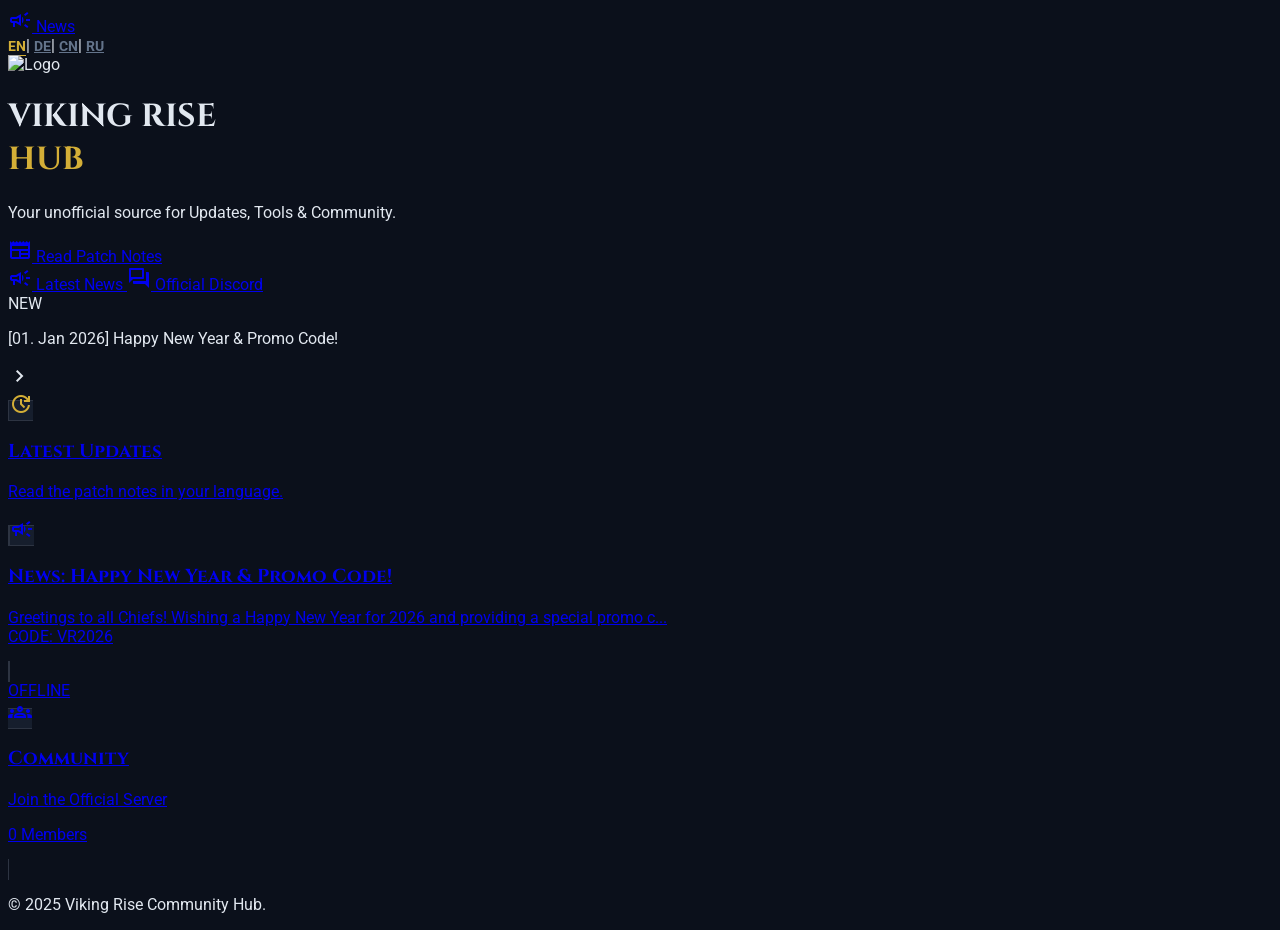
==== index.html @ 9987cbdb "Update index.html" ====
<!DOCTYPE html>
<html lang="en">
<head>
    <meta charset="UTF-8">
    <meta name="viewport" content="width=device-width, initial-scale=1.0">
    <meta name="google" content="notranslate">
    <title>Viking Rise Community Hub</title>
    <meta name="theme-color" content="#d4af37">
    <meta property="og:title" content="Viking Rise Community Hub">
    <meta property="og:description" content="Unofficial News, Patch Notes & Tools for Viking Rise.">
    <meta property="og:image" content="https://vikingrise1337.github.io/favicon.png">
    
    <script src="https://cdn.tailwindcss.com"></script>
    <link rel="icon" type="image/png" href="favicon.png">
    <link rel="stylesheet" href="https://fonts.googleapis.com/css2?family=Material+Symbols+Outlined:opsz,wght,FILL,GRAD@24,400,0,0" />

    <style>
        @import url('https://fonts.googleapis.com/css2?family=Cinzel:wght@500;700;900&family=Roboto:wght@300;400;500&display=swap');
        @font-face { font-family: 'CinzelRus'; src: url('CinzelRus.ttf') format('truetype'); }
        
        body { font-family: 'Roboto', sans-serif; background-color: #0b101b; color: #e2e8f0; }
        .viking-font { font-family: 'Cinzel', serif; }
        :lang(ru) .viking-font { font-family: 'CinzelRus', serif; }
        .gold-text { color: #d4af37; }
        
        /* Glass Panel Effekt */
        .glass-panel { 
            background: rgba(30, 41, 59, 0.6); 
            backdrop-filter: blur(10px); 
            border: 1px solid rgba(255, 255, 255, 0.1); 
            transition: all 0.3s ease; 
        }
        .glass-panel:hover { 
            border-color: #d4af37; 
            transform: translateY(-5px); 
            box-shadow: 0 10px 20px rgba(0,0,0,0.5); 
        }
        
        .hero-bg { background-image: url('header-bg.jpg'); background-size: cover; background-position: center; }
        
        .lang-btn { cursor: pointer; font-size: 0.85rem; font-weight: bold; transition: color 0.3s; }
        .lang-active { color: #d4af37; text-decoration: underline; text-underline-offset: 4px; }
        .lang-inactive { color: #64748b; } 
        .lang-inactive:hover { color: white; }
        
        /* Ticker Animation */
        .fade-text { transition: opacity 0.5s ease-in-out; }
    </style>
</head>
<body class="flex flex-col min-h-screen bg-[#0b101b]">

    <nav class="absolute top-0 w-full z-50 py-4 md:py-6">
        <div class="container mx-auto px-4 flex justify-between items-center">
            <a id="link-news-nav" href="news.html" class="flex items-center gap-2 text-gray-400 hover:text-white transition bg-black/40 backdrop-blur-md px-3 py-2 md:px-4 md:py-2 rounded-full border border-white/10 hover:border-[#d4af37]">
                <span class="material-symbols-outlined text-[#d4af37] notranslate text-lg md:text-2xl">campaign</span>
                <span class="font-bold text-xs md:text-sm uppercase tracking-widest">News</span>
            </a>
            
            <div class="flex items-center bg-black/40 backdrop-blur-md px-3 py-2 md:px-4 md:py-2 rounded-full border border-white/10">
                <div class="flex items-center gap-2 md:gap-3 text-xs md:text-sm font-bold">
                    <a href="?lang=en" class="lang-btn" id="lang-en">EN</a><span class="text-white/20">|</span>
                    <a href="?lang=de" class="lang-btn" id="lang-de">DE</a><span class="text-white/20">|</span>
                    <a href="?lang=cn" class="lang-btn" id="lang-cn">CN</a><span class="text-white/20">|</span>
                    <a href="?lang=ru" class="lang-btn" id="lang-ru">RU</a>
                </div>
            </div>
        </div>
    </nav>

    <div class="hero-bg relative min-h-[90vh] flex flex-col justify-center items-center text-center px-4 pt-20 pb-10">
        <div class="absolute inset-0 bg-gradient-to-b from-black/70 via-black/40 to-[#0b101b]"></div>
        
        <div class="relative z-10 w-full max-w-4xl animate-fade-in-up flex flex-col items-center">
            <img src="favicon.png" alt="Logo" class="w-20 h-20 md:w-24 md:h-24 mx-auto mb-4 md:mb-6 opacity-90 shadow-2xl rounded-full border-2 border-[#d4af37]">
            
            <h1 class="viking-font text-4xl md:text-7xl font-black text-white mb-2 md:mb-4 drop-shadow-lg leading-tight">
                VIKING RISE <br class="md:hidden"> <span class="gold-text">HUB</span>
            </h1>
            
            <p id="txt-subtitle" class="text-sm md:text-2xl text-gray-300 mb-8 md:mb-10 font-light tracking-wide max-w-xs md:max-w-none mx-auto">
                Your unofficial source for Updates, Tools & Community.
            </p>
            
            <div class="flex flex-col sm:flex-row gap-3 md:gap-4 justify-center w-full max-w-md sm:max-w-none mb-8 md:mb-10">
                <a id="link-updates" href="updates.html" class="group relative w-full sm:w-auto px-6 py-3 md:px-8 md:py-4 bg-[#d4af37] text-black font-bold text-base md:text-lg rounded shadow-[0_0_15px_rgba(212,175,55,0.3)] hover:shadow-[0_0_30px_rgba(212,175,55,0.6)] transition-all overflow-hidden flex justify-center items-center">
                    <span class="relative z-10 flex items-center gap-2">
                        <span class="material-symbols-outlined notranslate">newspaper</span> <span id="btn-updates">Read Patch Notes</span>
                    </span>
                    <div class="absolute inset-0 bg-white/20 translate-y-full group-hover:translate-y-0 transition-transform duration-300"></div>
                </a>
                
                <a id="link-news-hero" href="news.html" class="w-full sm:w-auto px-6 py-3 md:px-8 md:py-4 bg-white/10 backdrop-blur text-white font-bold text-base md:text-lg rounded border border-white/20 hover:bg-white/20 transition-all flex items-center justify-center gap-2">
                    <span class="material-symbols-outlined notranslate">campaign</span> <span id="btn-news">Latest News</span>
                </a>
                
                <a href="https://discord.gg/vikingrise" target="_blank" class="w-full sm:w-auto px-6 py-3 md:px-8 md:py-4 bg-white/10 backdrop-blur text-white font-bold text-base md:text-lg rounded border border-white/20 hover:bg-white/20 transition-all flex items-center justify-center gap-2">
                    <span class="material-symbols-outlined notranslate">forum</span> <span id="btn-discord">Official Discord</span>
                </a>
            </div>

            <div id="news-ticker" class="hidden w-[95%] md:w-full max-w-2xl bg-black/60 backdrop-blur-md border border-white/10 rounded-full pl-3 pr-4 py-2 md:px-6 md:py-3 flex items-center gap-3 transition-all hover:border-[#d4af37]/50 cursor-pointer shadow-lg" onclick="window.location.href='news.html'">
                <div class="bg-[#d4af37] text-black text-[10px] md:text-xs font-bold px-2 py-1 rounded uppercase tracking-wider shrink-0" id="ticker-badge">LATEST</div>
                <div class="flex-1 text-left overflow-hidden relative h-5 md:h-6">
                    <p id="ticker-text" class="text-xs md:text-sm text-white truncate fade-text absolute w-full top-0.5">Loading...</p>
                </div>
                <span class="material-symbols-outlined text-gray-400 text-xs md:text-sm notranslate">chevron_right</span>
            </div>

        </div>
    </div>

    <div class="bg-[#0b101b] py-12 md:py-20 px-4 -mt-10 md:-mt-20 relative z-20">
        <div class="container mx-auto grid grid-cols-1 md:grid-cols-3 gap-6 md:gap-8">
            
            <a id="card-link-updates" href="updates.html" class="glass-panel p-6 md:p-8 rounded-2xl flex flex-col items-center text-center group cursor-pointer">
                <span class="material-symbols-outlined text-4xl md:text-5xl gold-text mb-3 md:mb-4 notranslate group-hover:scale-110 transition-transform">update</span>
                <h3 id="card1-title" class="text-xl md:text-2xl font-bold text-white mb-2 md:mb-3 viking-font">Latest Updates</h3>
                <p id="card1-desc" class="text-sm md:text-base text-gray-400">Always up to date.</p>
            </a>
            
            <a id="card-link-news" href="news.html" class="glass-panel p-6 md:p-8 rounded-2xl flex flex-col items-center text-center group cursor-pointer border-[#d4af37]/30">
                <span class="material-symbols-outlined text-4xl md:text-5xl text-blue-400 mb-3 md:mb-4 notranslate group-hover:scale-110 transition-transform">campaign</span>
                <h3 id="card2-title" class="text-xl md:text-2xl font-bold text-white mb-2 md:mb-3 viking-font">News & Events</h3>
                <p id="card2-desc" class="text-sm md:text-base text-gray-300 italic">Loading latest news...</p>
            </a>
            
            <a href="https://discord.gg/vikingrise" target="_blank" class="glass-panel p-6 md:p-8 rounded-2xl flex flex-col items-center text-center group cursor-pointer relative overflow-hidden">
                <div class="absolute top-4 right-4 flex items-center gap-2 bg-black/50 px-2 py-1 rounded-full border border-green-500/30">
                    <span class="relative flex h-2 w-2">
                      <span class="animate-ping absolute inline-flex h-full w-full rounded-full bg-green-400 opacity-75"></span>
                      <span class="relative inline-flex rounded-full h-2 w-2 bg-green-500"></span>
                    </span>
                    <span id="discord-online-badge" class="text-[10px] font-mono text-green-400">OFFLINE</span>
                </div>

                <span class="material-symbols-outlined text-4xl md:text-5xl text-[#5865F2] mb-3 md:mb-4 notranslate group-hover:scale-110 transition-transform">groups</span>
                <h3 id="card3-title" class="text-xl md:text-2xl font-bold text-white mb-2 md:mb-3 viking-font">Community</h3>
                
                <div class="text-sm md:text-base text-gray-400 space-y-1">
                    <p id="discord-status-text">Fetching data...</p>
                    <p id="discord-total-text" class="text-xs text-gray-500 hidden">0 Members</p>
                </div>
            </a>

        </div>
    </div>

    <footer class="bg-black/50 border-t border-white/5 py-6 md:py-8 text-center">
        <p class="text-gray-600 text-xs md:text-sm">&copy; 2025 Viking Rise Community Hub.</p>
    </footer>

    <script>
        const translations = {
            en: { subtitle: "Your unofficial source for Updates, Tools & Community.", btn_updates: "Read Patch Notes", btn_news: "Latest News", btn_discord: "Official Discord", c1_title: "Latest Updates", c1_desc: "Read the patch notes in your language.", c2_title: "News & Events", c2_desc: "Check out the latest promo codes.", c3_title: "Community", c3_desc: "Join the official Discord.", news_prefix: "News", ticker_badge: "NEW" },
            de: { subtitle: "Deine inoffizielle Quelle für Updates, Tools & Community.", btn_updates: "Patch Notes lesen", btn_news: "Aktuelle News", btn_discord: "Offizieller Discord", c1_title: "Aktuelle Updates", c1_desc: "Lies die Patch Notes auf Deutsch.", c2_title: "News & Events", c2_desc: "Die neuesten Promo-Codes & Events.", c3_title: "Community", c3_desc: "Tritt dem offiziellen Discord bei.", news_prefix: "News", ticker_badge: "NEU" },
            cn: { subtitle: "您的维京崛起非官方更新、工具和社区来源。", btn_updates: "阅读更新说明", btn_news: "最新消息", btn_discord: "官方 Discord", c1_title: "最新更新", c1_desc: "阅读中文版的更新说明。", c2_title: "新闻与活动", c2_desc: "查看最新的礼包码。", c3_title: "社区", c3_desc: "加入官方 Discord。", news_prefix: "新闻", ticker_badge: "最新" },
            ru: { subtitle: "Ваш неофициальный источник новостей.", btn_updates: "Читать патчноуты", btn_news: "Новости", btn_discord: "Офиц. Discord", c1_title: "Обновления", c1_desc: "Читайте патчноуты на русском.", c2_title: "Новости и события", c2_desc: "Промокоды и события.", c3_title: "Сообщество", c3_desc: "Присоединяйтесь к Discord.", news_prefix: "Новости", ticker_badge: "НОВОЕ" }
        };
        const urlParams = new URLSearchParams(window.location.search);
        let curLang = urlParams.get('lang') || 'en';
        if(!['en','de','cn','ru'].includes(curLang)) curLang = 'en';

        function updateContent() {
            const t = translations[curLang];
            document.getElementById('txt-subtitle').innerText = t.subtitle;
            document.getElementById('btn-updates').innerText = t.btn_updates;
            document.getElementById('btn-news').innerText = t.btn_news;
            document.getElementById('btn-discord').innerText = t.btn_discord;
            document.getElementById('card1-title').innerText = t.c1_title;
            document.getElementById('card1-desc').innerText = t.c1_desc;
            document.getElementById('card2-title').innerText = t.c2_title;
            document.getElementById('card2-desc').innerText = t.c2_desc;
            document.getElementById('card3-title').innerText = t.c3_title;
            // card3-desc wird dynamisch vom API Script überschrieben
            
            document.getElementById('ticker-badge').innerText = t.ticker_badge;
            
            document.documentElement.lang = curLang;
            const suffix = `?lang=${curLang}`;
            document.getElementById('link-updates').href = "updates.html" + suffix;
            document.getElementById('card-link-updates').href = "updates.html" + suffix;
            document.getElementById('link-news-nav').href = "news.html" + suffix;
            document.getElementById('link-news-hero').href = "news.html" + suffix;
            document.getElementById('card-link-news').href = "news.html" + suffix;
            
            ['en','de','cn','ru'].forEach(l => {
                document.getElementById(`lang-${l}`).className = l === curLang ? "lang-btn lang-active" : "lang-btn lang-inactive";
            });
        }

        // --- TICKER LOGIK ---
        let tickerItems = [];
        let tickerIndex = 0;

        async function initTicker() {
            try {
                const res = await fetch('news.json?v=' + Date.now());
                const news = await res.json();
                tickerItems = news.slice(0, 3);
                
                if (tickerItems.length > 0) {
                    document.getElementById('news-ticker').classList.remove('hidden');
                    const data = tickerItems[0][curLang] || tickerItems[0]['en'];
                    const t = translations[curLang];
                    document.getElementById('card2-title').innerHTML = `<span class="text-blue-400">${t.news_prefix}:</span> ${data.title}`;
                    
                    let summary = data.content.length > 90 ? data.content.substring(0, 90) + "..." : data.content;
                    const codeHTML = tickerItems[0].code ? `<br><span class="inline-block mt-2 text-[#d4af37] border border-[#d4af37] px-2 rounded text-xs">CODE: ${tickerItems[0].code}</span>` : '';
                    document.getElementById('card2-desc').innerHTML = summary + codeHTML;

                    rotateTicker();
                    setInterval(rotateTicker, 4000);
                }
            } catch (e) { console.error("News load error", e); }
        }

        function rotateTicker() {
            if (tickerItems.length === 0) return;
            const item = tickerItems[tickerIndex];
            const data = item[curLang] || item['en'];
            const date = item.date;
            const textEl = document.getElementById('ticker-text');
            textEl.style.opacity = 0;
            setTimeout(() => {
                textEl.innerHTML = `<span class="text-gray-400 mr-2">[${date}]</span> ${data.title}`;
                textEl.style.opacity = 1;
            }, 500);
            tickerIndex = (tickerIndex + 1) % tickerItems.length;
        }

        // --- DISCORD LIVE STATUS (API) ---
        async function fetchDiscordStatus() {
            try {
                const res = await fetch('https://discord.com/api/v9/invites/vikingrise?with_counts=true');
                const data = await res.json();

                if (data && data.approximate_presence_count) {
                    const online = data.approximate_presence_count.toLocaleString();
                    const total = data.approximate_member_count.toLocaleString();
                    
                    const elStatus = document.getElementById('discord-status-text');
                    const elTotal = document.getElementById('discord-total-text');
                    const elBadge = document.getElementById('discord-online-badge');

                    const onlineText = curLang === 'de' ? 'Online' : 'Online';
                    const membersText = curLang === 'de' ? 'Mitglieder' : 'Members';

                    elStatus.innerHTML = `<span class="text-white font-bold text-lg">${online}</span> <span class="text-green-400">${onlineText}</span>`;
                    
                    elTotal.innerText = `${total} ${membersText}`;
                    elTotal.classList.remove('hidden');

                    elBadge.innerText = "LIVE";
                    elBadge.className = "text-[10px] font-mono text-green-400 font-bold";
                }
            } catch (e) {
                console.error("Discord API Error", e);
                document.getElementById('discord-status-text').innerText = "Join the Official Server";
            }
        }

        updateContent();
        initTicker();
        fetchDiscordStatus();
    </script>
</body>
</html>
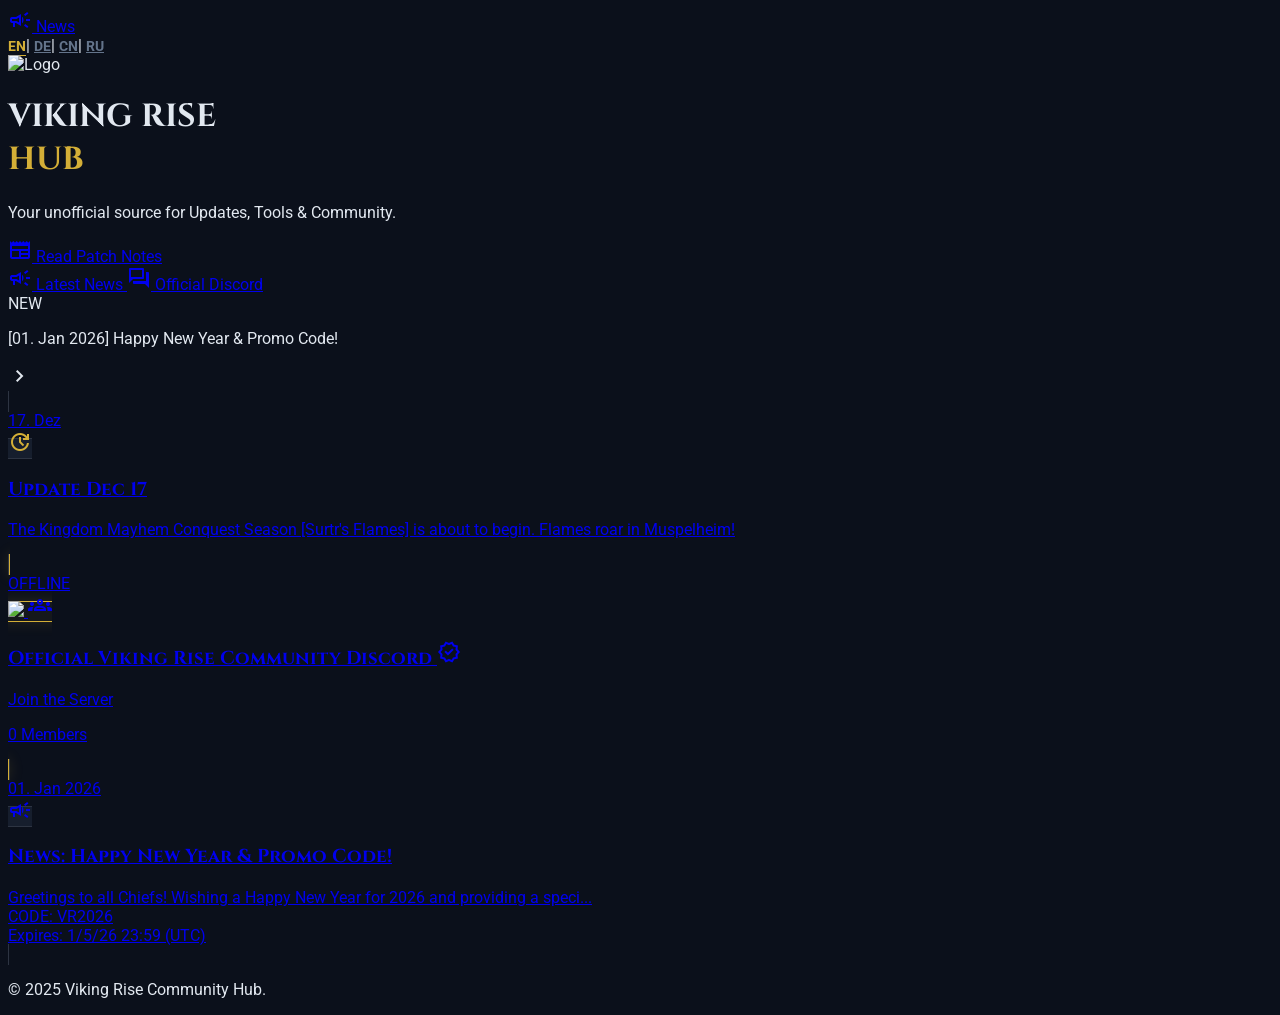
==== commit cd2186fd: "Update index.html" ====
--- a/index.html
+++ b/index.html
@@ -23,7 +23,7 @@
         :lang(ru) .viking-font { font-family: 'CinzelRus', serif; }
         .gold-text { color: #d4af37; }
         
-        /* Glass Panel Effekt */
+        /* Glass Panel Styling */
         .glass-panel { 
             background: rgba(30, 41, 59, 0.6); 
             backdrop-filter: blur(10px); 
@@ -33,7 +33,18 @@
         .glass-panel:hover { 
             border-color: #d4af37; 
             transform: translateY(-5px); 
-            box-shadow: 0 10px 20px rgba(0,0,0,0.5); 
+            box-shadow: 0 10px 30px rgba(0,0,0,0.5); 
+        }
+
+        /* HIGHLIGHT CARD (Mitte: Discord) */
+        .highlight-card {
+            border: 1px solid #d4af37; 
+            box-shadow: 0 0 15px rgba(212, 175, 55, 0.15); 
+            background: rgba(212, 175, 55, 0.05); 
+        }
+        .highlight-card:hover {
+            box-shadow: 0 0 30px rgba(212, 175, 55, 0.3);
+            transform: translateY(-5px) scale(1.02);
         }
         
         .hero-bg { background-image: url('header-bg.jpg'); background-size: cover; background-position: center; }
@@ -43,7 +54,6 @@
         .lang-inactive { color: #64748b; } 
         .lang-inactive:hover { color: white; }
         
-        /* Ticker Animation */
         .fade-text { transition: opacity 0.5s ease-in-out; }
     </style>
 </head>
@@ -72,11 +82,9 @@
         
         <div class="relative z-10 w-full max-w-4xl animate-fade-in-up flex flex-col items-center">
             <img src="favicon.png" alt="Logo" class="w-20 h-20 md:w-24 md:h-24 mx-auto mb-4 md:mb-6 opacity-90 shadow-2xl rounded-full border-2 border-[#d4af37]">
-            
             <h1 class="viking-font text-4xl md:text-7xl font-black text-white mb-2 md:mb-4 drop-shadow-lg leading-tight">
                 VIKING RISE <br class="md:hidden"> <span class="gold-text">HUB</span>
             </h1>
-            
             <p id="txt-subtitle" class="text-sm md:text-2xl text-gray-300 mb-8 md:mb-10 font-light tracking-wide max-w-xs md:max-w-none mx-auto">
                 Your unofficial source for Updates, Tools & Community.
             </p>
@@ -88,11 +96,9 @@
                     </span>
                     <div class="absolute inset-0 bg-white/20 translate-y-full group-hover:translate-y-0 transition-transform duration-300"></div>
                 </a>
-                
                 <a id="link-news-hero" href="news.html" class="w-full sm:w-auto px-6 py-3 md:px-8 md:py-4 bg-white/10 backdrop-blur text-white font-bold text-base md:text-lg rounded border border-white/20 hover:bg-white/20 transition-all flex items-center justify-center gap-2">
                     <span class="material-symbols-outlined notranslate">campaign</span> <span id="btn-news">Latest News</span>
                 </a>
-                
                 <a href="https://discord.gg/vikingrise" target="_blank" class="w-full sm:w-auto px-6 py-3 md:px-8 md:py-4 bg-white/10 backdrop-blur text-white font-bold text-base md:text-lg rounded border border-white/20 hover:bg-white/20 transition-all flex items-center justify-center gap-2">
                     <span class="material-symbols-outlined notranslate">forum</span> <span id="btn-discord">Official Discord</span>
                 </a>
@@ -105,26 +111,20 @@
                 </div>
                 <span class="material-symbols-outlined text-gray-400 text-xs md:text-sm notranslate">chevron_right</span>
             </div>
-
         </div>
     </div>
 
     <div class="bg-[#0b101b] py-12 md:py-20 px-4 -mt-10 md:-mt-20 relative z-20">
         <div class="container mx-auto grid grid-cols-1 md:grid-cols-3 gap-6 md:gap-8">
             
-            <a id="card-link-updates" href="updates.html" class="glass-panel p-6 md:p-8 rounded-2xl flex flex-col items-center text-center group cursor-pointer">
+            <a id="card-link-updates" href="updates.html" class="glass-panel p-6 md:p-8 rounded-2xl flex flex-col items-center text-center group cursor-pointer relative overflow-hidden">
+                <div id="update-date-badge" class="absolute top-4 right-4 text-[10px] font-mono text-gray-500 border border-gray-700 px-2 py-1 rounded opacity-0 transition-opacity duration-500">--</div>
                 <span class="material-symbols-outlined text-4xl md:text-5xl gold-text mb-3 md:mb-4 notranslate group-hover:scale-110 transition-transform">update</span>
                 <h3 id="card1-title" class="text-xl md:text-2xl font-bold text-white mb-2 md:mb-3 viking-font">Latest Updates</h3>
-                <p id="card1-desc" class="text-sm md:text-base text-gray-400">Always up to date.</p>
+                <p id="card1-desc" class="text-sm md:text-base text-gray-400 line-clamp-3">Always up to date.</p>
             </a>
             
-            <a id="card-link-news" href="news.html" class="glass-panel p-6 md:p-8 rounded-2xl flex flex-col items-center text-center group cursor-pointer border-[#d4af37]/30">
-                <span class="material-symbols-outlined text-4xl md:text-5xl text-blue-400 mb-3 md:mb-4 notranslate group-hover:scale-110 transition-transform">campaign</span>
-                <h3 id="card2-title" class="text-xl md:text-2xl font-bold text-white mb-2 md:mb-3 viking-font">News & Events</h3>
-                <p id="card2-desc" class="text-sm md:text-base text-gray-300 italic">Loading latest news...</p>
-            </a>
-            
-            <a href="https://discord.gg/vikingrise" target="_blank" class="glass-panel p-6 md:p-8 rounded-2xl flex flex-col items-center text-center group cursor-pointer relative overflow-hidden">
+            <a href="https://discord.gg/vikingrise" target="_blank" class="glass-panel highlight-card p-6 md:p-8 rounded-2xl flex flex-col items-center text-center group cursor-pointer relative overflow-hidden">
                 <div class="absolute top-4 right-4 flex items-center gap-2 bg-black/50 px-2 py-1 rounded-full border border-green-500/30">
                     <span class="relative flex h-2 w-2">
                       <span class="animate-ping absolute inline-flex h-full w-full rounded-full bg-green-400 opacity-75"></span>
@@ -133,15 +133,28 @@
                     <span id="discord-online-badge" class="text-[10px] font-mono text-green-400">OFFLINE</span>
                 </div>
 
-                <span class="material-symbols-outlined text-4xl md:text-5xl text-[#5865F2] mb-3 md:mb-4 notranslate group-hover:scale-110 transition-transform">groups</span>
-                <h3 id="card3-title" class="text-xl md:text-2xl font-bold text-white mb-2 md:mb-3 viking-font">Community</h3>
+                <img id="discord-icon" src="favicon.png" class="w-16 h-16 rounded-full mb-3 shadow-lg border-2 border-[#5865F2] hidden group-hover:scale-110 transition-transform duration-500">
+                <span id="discord-fallback-icon" class="material-symbols-outlined text-4xl md:text-5xl text-[#5865F2] mb-3 md:mb-4 notranslate group-hover:scale-110 transition-transform">groups</span>
                 
-                <div class="text-sm md:text-base text-gray-400 space-y-1">
-                    <p id="discord-status-text">Fetching data...</p>
+                <h3 class="text-lg md:text-xl font-bold text-white mb-2 viking-font leading-tight px-1 flex items-center justify-center gap-2 flex-wrap">
+                    <span id="discord-official-text">Official Viking Rise Community Discord</span>
+                    <span class="material-symbols-outlined text-blue-400 text-lg notranslate" title="Verified">verified</span>
+                </h3>
+                
+                <div class="text-sm md:text-base text-gray-400 space-y-1 mt-auto">
+                    <p id="discord-status-text">Connecting...</p>
                     <p id="discord-total-text" class="text-xs text-gray-500 hidden">0 Members</p>
                 </div>
             </a>
 
+            <a id="card-link-news" href="news.html" class="glass-panel p-6 md:p-8 rounded-2xl flex flex-col items-center text-center group cursor-pointer relative overflow-hidden">
+                <div id="news-date-badge" class="absolute top-4 right-4 text-[10px] font-mono text-gray-500 border border-gray-700 px-2 py-1 rounded opacity-0 transition-opacity duration-500">--</div>
+                <span class="material-symbols-outlined text-4xl md:text-5xl text-blue-400 mb-3 md:mb-4 notranslate group-hover:scale-110 transition-transform">campaign</span>
+                <h3 id="card2-title" class="text-xl md:text-2xl font-bold text-white mb-2 md:mb-3 viking-font">News & Events</h3>
+                <div id="card2-desc" class="text-sm md:text-base text-gray-300 italic line-clamp-3">Loading latest news...</div>
+                <div id="news-expiry" class="mt-3 text-xs text-red-400 font-bold hidden"></div>
+            </a>
+
         </div>
     </div>
 
@@ -151,10 +164,38 @@
 
     <script>
         const translations = {
-            en: { subtitle: "Your unofficial source for Updates, Tools & Community.", btn_updates: "Read Patch Notes", btn_news: "Latest News", btn_discord: "Official Discord", c1_title: "Latest Updates", c1_desc: "Read the patch notes in your language.", c2_title: "News & Events", c2_desc: "Check out the latest promo codes.", c3_title: "Community", c3_desc: "Join the official Discord.", news_prefix: "News", ticker_badge: "NEW" },
-            de: { subtitle: "Deine inoffizielle Quelle für Updates, Tools & Community.", btn_updates: "Patch Notes lesen", btn_news: "Aktuelle News", btn_discord: "Offizieller Discord", c1_title: "Aktuelle Updates", c1_desc: "Lies die Patch Notes auf Deutsch.", c2_title: "News & Events", c2_desc: "Die neuesten Promo-Codes & Events.", c3_title: "Community", c3_desc: "Tritt dem offiziellen Discord bei.", news_prefix: "News", ticker_badge: "NEU" },
-            cn: { subtitle: "您的维京崛起非官方更新、工具和社区来源。", btn_updates: "阅读更新说明", btn_news: "最新消息", btn_discord: "官方 Discord", c1_title: "最新更新", c1_desc: "阅读中文版的更新说明。", c2_title: "新闻与活动", c2_desc: "查看最新的礼包码。", c3_title: "社区", c3_desc: "加入官方 Discord。", news_prefix: "新闻", ticker_badge: "最新" },
-            ru: { subtitle: "Ваш неофициальный источник новостей.", btn_updates: "Читать патчноуты", btn_news: "Новости", btn_discord: "Офиц. Discord", c1_title: "Обновления", c1_desc: "Читайте патчноуты на русском.", c2_title: "Новости и события", c2_desc: "Промокоды и события.", c3_title: "Сообщество", c3_desc: "Присоединяйтесь к Discord.", news_prefix: "Новости", ticker_badge: "НОВОЕ" }
+            en: { 
+                subtitle: "Your unofficial source for Updates, Tools & Community.", 
+                btn_updates: "Read Patch Notes", btn_news: "Latest News", btn_discord: "Official Discord", 
+                c1_title: "Latest Updates", c1_desc: "Always up to date.", 
+                c2_title: "News & Events", c2_desc: "Loading latest news...", 
+                discord_title: "Official Viking Rise Community Discord", 
+                news_prefix: "News", ticker_badge: "NEW", expiry: "Expires:" 
+            },
+            de: { 
+                subtitle: "Deine inoffizielle Quelle für Updates, Tools & Community.", 
+                btn_updates: "Patch Notes lesen", btn_news: "Aktuelle News", btn_discord: "Offizieller Discord", 
+                c1_title: "Aktuelle Updates", c1_desc: "Immer auf dem neuesten Stand.", 
+                c2_title: "News & Events", c2_desc: "Lade aktuelle News...", 
+                discord_title: "Offizieller Viking Rise Community Discord", 
+                news_prefix: "News", ticker_badge: "NEU", expiry: "Läuft ab:" 
+            },
+            cn: { 
+                subtitle: "您的维京崛起非官方更新、工具和社区来源。", 
+                btn_updates: "阅读更新说明", btn_news: "最新消息", btn_discord: "官方 Discord", 
+                c1_title: "最新更新", c1_desc: "始终保持最新。", 
+                c2_title: "新闻与活动", c2_desc: "正在加载最新新闻...", 
+                discord_title: "官方 Viking Rise 社区 Discord", 
+                news_prefix: "新闻", ticker_badge: "最新", expiry: "过期:" 
+            },
+            ru: { 
+                subtitle: "Ваш неофициальный источник новостей.", 
+                btn_updates: "Читать патчноуты", btn_news: "Новости", btn_discord: "Офиц. Discord", 
+                c1_title: "Обновления", c1_desc: "Всегда актуально.", 
+                c2_title: "Новости и события", c2_desc: "Загрузка новостей...", 
+                discord_title: "Официальный Discord VR сообщества", 
+                news_prefix: "Новости", ticker_badge: "НОВОЕ", expiry: "Истекает:" 
+            }
         };
         const urlParams = new URLSearchParams(window.location.search);
         let curLang = urlParams.get('lang') || 'en';
@@ -166,12 +207,21 @@
             document.getElementById('btn-updates').innerText = t.btn_updates;
             document.getElementById('btn-news').innerText = t.btn_news;
             document.getElementById('btn-discord').innerText = t.btn_discord;
+            
+            // Updates Karte
             document.getElementById('card1-title').innerText = t.c1_title;
-            document.getElementById('card1-desc').innerText = t.c1_desc;
+            if(document.getElementById('card1-desc').innerText === "Loading..." || document.getElementById('card1-desc').innerText === "Always up to date.") {
+                 document.getElementById('card1-desc').innerText = t.c1_desc;
+            }
+
+            // News Karte
             document.getElementById('card2-title').innerText = t.c2_title;
-            document.getElementById('card2-desc').innerText = t.c2_desc;
-            document.getElementById('card3-title').innerText = t.c3_title;
-            // card3-desc wird dynamisch vom API Script überschrieben
+            if(document.getElementById('card2-desc').innerText.startsWith("Loading")) {
+                 document.getElementById('card2-desc').innerText = t.c2_desc;
+            }
+
+            // Discord Karte (Nur Text ändern, Icon bleibt)
+            document.getElementById('discord-official-text').innerText = t.discord_title;
             
             document.getElementById('ticker-badge').innerText = t.ticker_badge;
             
@@ -188,7 +238,37 @@
             });
         }
 
-        // --- TICKER LOGIK ---
+        // --- 1. LATEST UPDATES (Links) ---
+        async function fetchLatestUpdate() {
+            try {
+                const res = await fetch('patchnotes.json?v=' + Date.now());
+                const updates = await res.json();
+                const realUpdates = updates.filter(u => u.type !== 'news');
+                if (realUpdates.length > 0) {
+                    const latest = realUpdates[0];
+                    const meta = latest.meta;
+                    const data = latest[curLang] || latest['en'];
+                    const content = data.data || data; 
+
+                    // Datum setzen
+                    const dateBadge = document.getElementById('update-date-badge');
+                    // Wir nehmen nur das Datum ohne Uhrzeit (split bei Komma)
+                    const dateText = meta.display_time ? meta.display_time.split(',')[0] : 'New';
+                    dateBadge.innerText = dateText;
+                    dateBadge.classList.remove('opacity-0');
+
+                    const titleKey = `title_${curLang}`;
+                    const title = meta[titleKey] || meta.title_en || "Update";
+                    document.getElementById('card1-title').innerText = title;
+
+                    if (content.major && content.major.length > 0) {
+                        document.getElementById('card1-desc').innerText = content.major[0];
+                    }
+                }
+            } catch (e) { console.error("Updates error", e); }
+        }
+
+        // --- 2. NEWS & TICKER (Rechts) ---
         let tickerItems = [];
         let tickerIndex = 0;
 
@@ -200,13 +280,27 @@
                 
                 if (tickerItems.length > 0) {
                     document.getElementById('news-ticker').classList.remove('hidden');
-                    const data = tickerItems[0][curLang] || tickerItems[0]['en'];
+                    
+                    const item = tickerItems[0];
+                    const data = item[curLang] || item['en'];
                     const t = translations[curLang];
+                    
                     document.getElementById('card2-title').innerHTML = `<span class="text-blue-400">${t.news_prefix}:</span> ${data.title}`;
                     
-                    let summary = data.content.length > 90 ? data.content.substring(0, 90) + "..." : data.content;
-                    const codeHTML = tickerItems[0].code ? `<br><span class="inline-block mt-2 text-[#d4af37] border border-[#d4af37] px-2 rounded text-xs">CODE: ${tickerItems[0].code}</span>` : '';
+                    let summary = data.content.length > 80 ? data.content.substring(0, 80) + "..." : data.content;
+                    const codeHTML = item.code ? `<br><span class="inline-block mt-3 text-[#d4af37] border border-[#d4af37] bg-[#d4af37]/10 px-2 py-1 rounded font-mono font-bold tracking-widest text-sm">CODE: ${item.code}</span>` : '';
                     document.getElementById('card2-desc').innerHTML = summary + codeHTML;
+
+                    // Datum setzen
+                    const dateBadge = document.getElementById('news-date-badge');
+                    dateBadge.innerText = item.date;
+                    dateBadge.classList.remove('opacity-0');
+
+                    const expiryEl = document.getElementById('news-expiry');
+                    if (item.code && item.expiry) {
+                        expiryEl.innerText = `${t.expiry} ${item.expiry}`;
+                        expiryEl.classList.remove('hidden');
+                    } else { expiryEl.classList.add('hidden'); }
 
                     rotateTicker();
                     setInterval(rotateTicker, 4000);
@@ -228,16 +322,24 @@
             tickerIndex = (tickerIndex + 1) % tickerItems.length;
         }
 
-        // --- DISCORD LIVE STATUS (API) ---
+        // --- 3. DISCORD (Mitte) ---
         async function fetchDiscordStatus() {
             try {
                 const res = await fetch('https://discord.com/api/v9/invites/vikingrise?with_counts=true');
                 const data = await res.json();
 
-                if (data && data.approximate_presence_count) {
+                if (data && data.guild) {
                     const online = data.approximate_presence_count.toLocaleString();
                     const total = data.approximate_member_count.toLocaleString();
                     
+                    if (data.guild.icon) {
+                        const iconUrl = `https://cdn.discordapp.com/icons/${data.guild.id}/${data.guild.icon}.png`;
+                        const img = document.getElementById('discord-icon');
+                        img.src = iconUrl;
+                        img.classList.remove('hidden');
+                        document.getElementById('discord-fallback-icon').classList.add('hidden');
+                    }
+
                     const elStatus = document.getElementById('discord-status-text');
                     const elTotal = document.getElementById('discord-total-text');
                     const elBadge = document.getElementById('discord-online-badge');
@@ -246,21 +348,18 @@
                     const membersText = curLang === 'de' ? 'Mitglieder' : 'Members';
 
                     elStatus.innerHTML = `<span class="text-white font-bold text-lg">${online}</span> <span class="text-green-400">${onlineText}</span>`;
-                    
                     elTotal.innerText = `${total} ${membersText}`;
                     elTotal.classList.remove('hidden');
 
                     elBadge.innerText = "LIVE";
                     elBadge.className = "text-[10px] font-mono text-green-400 font-bold";
                 }
-            } catch (e) {
-                console.error("Discord API Error", e);
-                document.getElementById('discord-status-text').innerText = "Join the Official Server";
-            }
+            } catch (e) { document.getElementById('discord-status-text').innerText = "Join the Server"; }
         }
 
         updateContent();
         initTicker();
+        fetchLatestUpdate();
         fetchDiscordStatus();
     </script>
 </body>
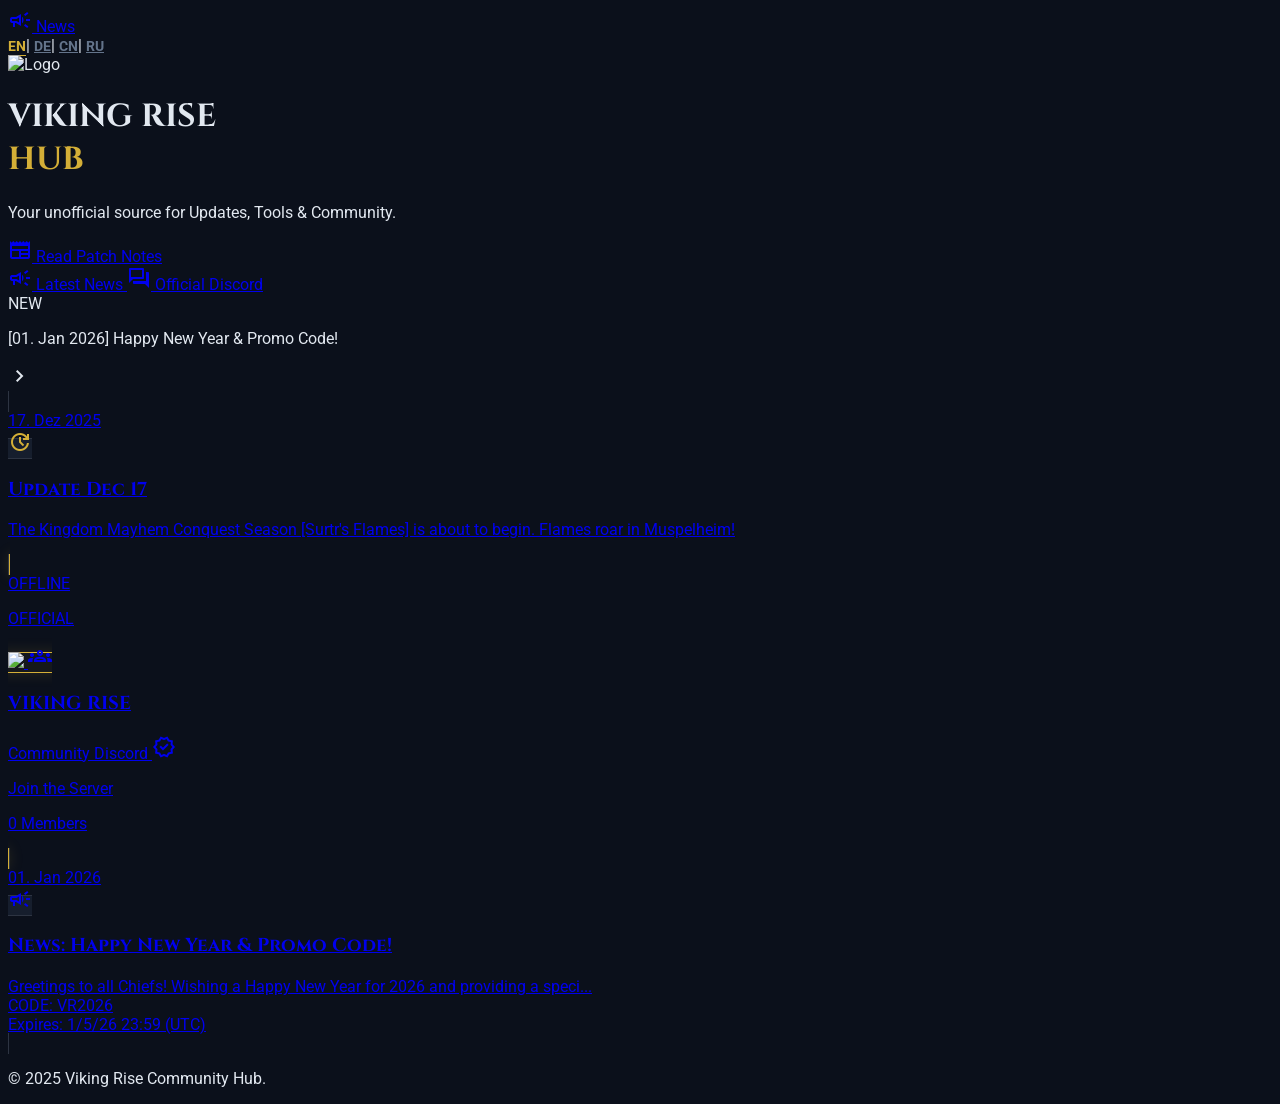
==== commit a7ceb0b3: "Update index.html" ====
--- a/index.html
+++ b/index.html
@@ -133,13 +133,17 @@
                     <span id="discord-online-badge" class="text-[10px] font-mono text-green-400">OFFLINE</span>
                 </div>
 
+                <p id="discord-official-label" class="text-[10px] font-bold text-[#d4af37] uppercase tracking-[0.2em] mb-3">OFFICIAL</p>
+
                 <img id="discord-icon" src="favicon.png" class="w-16 h-16 rounded-full mb-3 shadow-lg border-2 border-[#5865F2] hidden group-hover:scale-110 transition-transform duration-500">
                 <span id="discord-fallback-icon" class="material-symbols-outlined text-4xl md:text-5xl text-[#5865F2] mb-3 md:mb-4 notranslate group-hover:scale-110 transition-transform">groups</span>
                 
-                <h3 class="text-lg md:text-xl font-bold text-white mb-2 viking-font leading-tight px-1 flex items-center justify-center gap-2 flex-wrap">
-                    <span id="discord-official-text">Official Viking Rise Community Discord</span>
-                    <span class="material-symbols-outlined text-blue-400 text-lg notranslate" title="Verified">verified</span>
-                </h3>
+                <h3 class="text-xl md:text-2xl font-bold text-white mb-1 viking-font leading-tight">VIKING RISE</h3>
+                
+                <div class="flex items-center justify-center gap-1 mb-4">
+                    <span id="discord-community-label" class="text-sm font-bold text-gray-300">Community Discord</span>
+                    <span class="material-symbols-outlined text-blue-400 text-sm notranslate" title="Verified">verified</span>
+                </div>
                 
                 <div class="text-sm md:text-base text-gray-400 space-y-1 mt-auto">
                     <p id="discord-status-text">Connecting...</p>
@@ -169,7 +173,7 @@
                 btn_updates: "Read Patch Notes", btn_news: "Latest News", btn_discord: "Official Discord", 
                 c1_title: "Latest Updates", c1_desc: "Always up to date.", 
                 c2_title: "News & Events", c2_desc: "Loading latest news...", 
-                discord_title: "Official Viking Rise Community Discord", 
+                disc_official: "OFFICIAL", disc_community: "Community Discord",
                 news_prefix: "News", ticker_badge: "NEW", expiry: "Expires:" 
             },
             de: { 
@@ -177,7 +181,7 @@
                 btn_updates: "Patch Notes lesen", btn_news: "Aktuelle News", btn_discord: "Offizieller Discord", 
                 c1_title: "Aktuelle Updates", c1_desc: "Immer auf dem neuesten Stand.", 
                 c2_title: "News & Events", c2_desc: "Lade aktuelle News...", 
-                discord_title: "Offizieller Viking Rise Community Discord", 
+                disc_official: "OFFIZIELL", disc_community: "Community Discord",
                 news_prefix: "News", ticker_badge: "NEU", expiry: "Läuft ab:" 
             },
             cn: { 
@@ -185,7 +189,7 @@
                 btn_updates: "阅读更新说明", btn_news: "最新消息", btn_discord: "官方 Discord", 
                 c1_title: "最新更新", c1_desc: "始终保持最新。", 
                 c2_title: "新闻与活动", c2_desc: "正在加载最新新闻...", 
-                discord_title: "官方 Viking Rise 社区 Discord", 
+                disc_official: "官方", disc_community: "社区 Discord",
                 news_prefix: "新闻", ticker_badge: "最新", expiry: "过期:" 
             },
             ru: { 
@@ -193,7 +197,7 @@
                 btn_updates: "Читать патчноуты", btn_news: "Новости", btn_discord: "Офиц. Discord", 
                 c1_title: "Обновления", c1_desc: "Всегда актуально.", 
                 c2_title: "Новости и события", c2_desc: "Загрузка новостей...", 
-                discord_title: "Официальный Discord VR сообщества", 
+                disc_official: "ОФИЦИАЛЬНЫЙ", disc_community: "Discord Сообщества",
                 news_prefix: "Новости", ticker_badge: "НОВОЕ", expiry: "Истекает:" 
             }
         };
@@ -220,8 +224,9 @@
                  document.getElementById('card2-desc').innerText = t.c2_desc;
             }
 
-            // Discord Karte (Nur Text ändern, Icon bleibt)
-            document.getElementById('discord-official-text').innerText = t.discord_title;
+            // Discord Karte (Neue Labels)
+            document.getElementById('discord-official-label').innerText = t.disc_official;
+            document.getElementById('discord-community-label').innerText = t.disc_community;
             
             document.getElementById('ticker-badge').innerText = t.ticker_badge;
             
@@ -250,9 +255,7 @@
                     const data = latest[curLang] || latest['en'];
                     const content = data.data || data; 
 
-                    // Datum setzen
                     const dateBadge = document.getElementById('update-date-badge');
-                    // Wir nehmen nur das Datum ohne Uhrzeit (split bei Komma)
                     const dateText = meta.display_time ? meta.display_time.split(',')[0] : 'New';
                     dateBadge.innerText = dateText;
                     dateBadge.classList.remove('opacity-0');
@@ -291,7 +294,6 @@
                     const codeHTML = item.code ? `<br><span class="inline-block mt-3 text-[#d4af37] border border-[#d4af37] bg-[#d4af37]/10 px-2 py-1 rounded font-mono font-bold tracking-widest text-sm">CODE: ${item.code}</span>` : '';
                     document.getElementById('card2-desc').innerHTML = summary + codeHTML;
 
-                    // Datum setzen
                     const dateBadge = document.getElementById('news-date-badge');
                     dateBadge.innerText = item.date;
                     dateBadge.classList.remove('opacity-0');
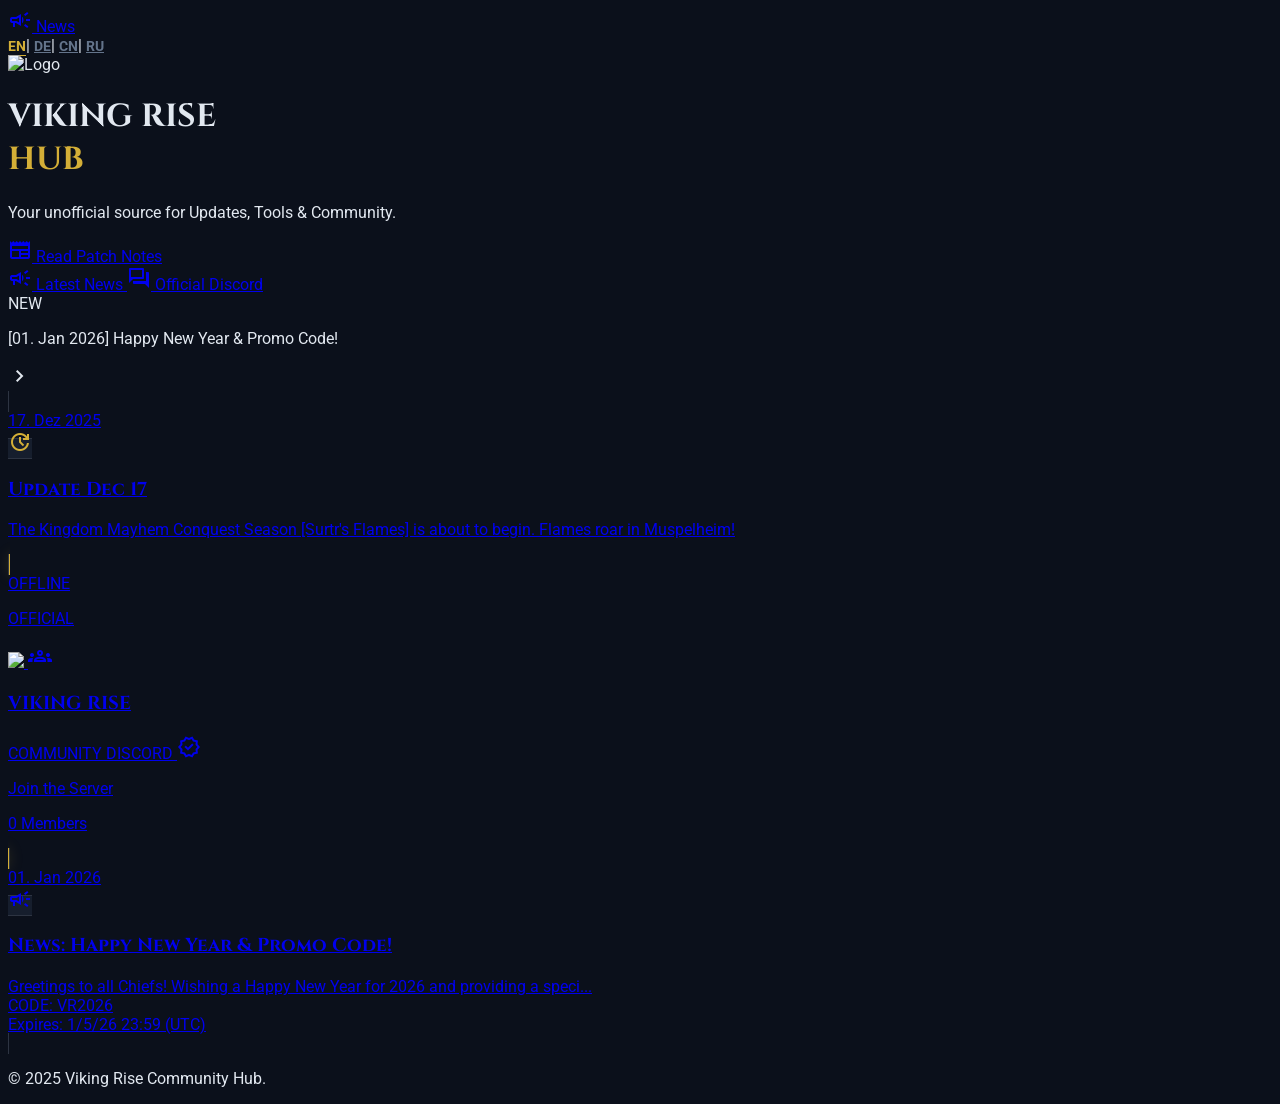
==== commit e04682d1: "Update index.html" ====
--- a/index.html
+++ b/index.html
@@ -40,7 +40,9 @@
         .highlight-card {
             border: 1px solid #d4af37; 
             box-shadow: 0 0 15px rgba(212, 175, 55, 0.15); 
-            background: rgba(212, 175, 55, 0.05); 
+            background: rgba(212, 175, 55, 0.05); /* Fallback */
+            background-size: cover;
+            background-position: center;
         }
         .highlight-card:hover {
             box-shadow: 0 0 30px rgba(212, 175, 55, 0.3);
@@ -124,8 +126,8 @@
                 <p id="card1-desc" class="text-sm md:text-base text-gray-400 line-clamp-3">Always up to date.</p>
             </a>
             
-            <a href="https://discord.gg/vikingrise" target="_blank" class="glass-panel highlight-card p-6 md:p-8 rounded-2xl flex flex-col items-center text-center group cursor-pointer relative overflow-hidden">
-                <div class="absolute top-4 right-4 flex items-center gap-2 bg-black/50 px-2 py-1 rounded-full border border-green-500/30">
+            <a id="discord-card" href="https://discord.gg/vikingrise" target="_blank" class="glass-panel highlight-card p-6 md:p-8 rounded-2xl flex flex-col items-center text-center group cursor-pointer relative overflow-hidden">
+                <div class="absolute top-4 right-4 flex items-center gap-2 bg-black/50 px-2 py-1 rounded-full border border-green-500/30 z-10">
                     <span class="relative flex h-2 w-2">
                       <span class="animate-ping absolute inline-flex h-full w-full rounded-full bg-green-400 opacity-75"></span>
                       <span class="relative inline-flex rounded-full h-2 w-2 bg-green-500"></span>
@@ -133,21 +135,24 @@
                     <span id="discord-online-badge" class="text-[10px] font-mono text-green-400">OFFLINE</span>
                 </div>
 
-                <p id="discord-official-label" class="text-[10px] font-bold text-[#d4af37] uppercase tracking-[0.2em] mb-3">OFFICIAL</p>
-
-                <img id="discord-icon" src="favicon.png" class="w-16 h-16 rounded-full mb-3 shadow-lg border-2 border-[#5865F2] hidden group-hover:scale-110 transition-transform duration-500">
-                <span id="discord-fallback-icon" class="material-symbols-outlined text-4xl md:text-5xl text-[#5865F2] mb-3 md:mb-4 notranslate group-hover:scale-110 transition-transform">groups</span>
-                
-                <h3 class="text-xl md:text-2xl font-bold text-white mb-1 viking-font leading-tight">VIKING RISE</h3>
-                
-                <div class="flex items-center justify-center gap-1 mb-4">
-                    <span id="discord-community-label" class="text-sm font-bold text-gray-300">Community Discord</span>
-                    <span class="material-symbols-outlined text-blue-400 text-sm notranslate" title="Verified">verified</span>
-                </div>
-                
-                <div class="text-sm md:text-base text-gray-400 space-y-1 mt-auto">
-                    <p id="discord-status-text">Connecting...</p>
-                    <p id="discord-total-text" class="text-xs text-gray-500 hidden">0 Members</p>
+                <div class="relative z-10 flex flex-col items-center h-full w-full">
+                    
+                    <p id="discord-official-label" class="text-[10px] font-bold text-[#d4af37] uppercase tracking-[0.2em] mb-2 drop-shadow-md">OFFICIAL</p>
+
+                    <img id="discord-icon" src="favicon.png" class="w-16 h-16 rounded-full mb-2 shadow-lg border-2 border-[#5865F2] hidden group-hover:scale-110 transition-transform duration-500">
+                    <span id="discord-fallback-icon" class="material-symbols-outlined text-4xl md:text-5xl text-[#5865F2] mb-2 md:mb-4 notranslate group-hover:scale-110 transition-transform">groups</span>
+                    
+                    <h3 class="text-xl md:text-2xl font-bold text-white mb-1 viking-font leading-tight drop-shadow-md">VIKING RISE</h3>
+                    
+                    <div class="flex items-center justify-center gap-1 mb-4 drop-shadow-md">
+                        <span id="discord-community-label" class="text-xs md:text-sm font-bold text-gray-200 tracking-wide">Community Discord</span>
+                        <span class="material-symbols-outlined text-blue-400 text-sm notranslate" title="Verified">verified</span>
+                    </div>
+                    
+                    <div class="text-sm md:text-base text-gray-300 space-y-1 mt-auto drop-shadow-md">
+                        <p id="discord-status-text">Connecting...</p>
+                        <p id="discord-total-text" class="text-xs text-gray-400 hidden">0 Members</p>
+                    </div>
                 </div>
             </a>
 
@@ -173,7 +178,7 @@
                 btn_updates: "Read Patch Notes", btn_news: "Latest News", btn_discord: "Official Discord", 
                 c1_title: "Latest Updates", c1_desc: "Always up to date.", 
                 c2_title: "News & Events", c2_desc: "Loading latest news...", 
-                disc_official: "OFFICIAL", disc_community: "Community Discord",
+                disc_official: "OFFICIAL", disc_community: "COMMUNITY DISCORD",
                 news_prefix: "News", ticker_badge: "NEW", expiry: "Expires:" 
             },
             de: { 
@@ -181,7 +186,7 @@
                 btn_updates: "Patch Notes lesen", btn_news: "Aktuelle News", btn_discord: "Offizieller Discord", 
                 c1_title: "Aktuelle Updates", c1_desc: "Immer auf dem neuesten Stand.", 
                 c2_title: "News & Events", c2_desc: "Lade aktuelle News...", 
-                disc_official: "OFFIZIELL", disc_community: "Community Discord",
+                disc_official: "OFFIZIELLER", disc_community: "COMMUNITY DISCORD",
                 news_prefix: "News", ticker_badge: "NEU", expiry: "Läuft ab:" 
             },
             cn: { 
@@ -189,7 +194,7 @@
                 btn_updates: "阅读更新说明", btn_news: "最新消息", btn_discord: "官方 Discord", 
                 c1_title: "最新更新", c1_desc: "始终保持最新。", 
                 c2_title: "新闻与活动", c2_desc: "正在加载最新新闻...", 
-                disc_official: "官方", disc_community: "社区 Discord",
+                disc_official: "官方", disc_community: "社区 DISCORD",
                 news_prefix: "新闻", ticker_badge: "最新", expiry: "过期:" 
             },
             ru: { 
@@ -197,7 +202,7 @@
                 btn_updates: "Читать патчноуты", btn_news: "Новости", btn_discord: "Офиц. Discord", 
                 c1_title: "Обновления", c1_desc: "Всегда актуально.", 
                 c2_title: "Новости и события", c2_desc: "Загрузка новостей...", 
-                disc_official: "ОФИЦИАЛЬНЫЙ", disc_community: "Discord Сообщества",
+                disc_official: "ОФИЦИАЛЬНЫЙ", disc_community: "DISCORD СООБЩЕСТВА",
                 news_prefix: "Новости", ticker_badge: "НОВОЕ", expiry: "Истекает:" 
             }
         };
@@ -324,16 +329,13 @@
             tickerIndex = (tickerIndex + 1) % tickerItems.length;
         }
 
-        // --- 3. DISCORD (Mitte) ---
+        // --- 3. DISCORD + BANNER (Mitte) ---
         async function fetchDiscordStatus() {
             try {
                 const res = await fetch('https://discord.com/api/v9/invites/vikingrise?with_counts=true');
                 const data = await res.json();
 
                 if (data && data.guild) {
-                    const online = data.approximate_presence_count.toLocaleString();
-                    const total = data.approximate_member_count.toLocaleString();
-                    
                     if (data.guild.icon) {
                         const iconUrl = `https://cdn.discordapp.com/icons/${data.guild.id}/${data.guild.icon}.png`;
                         const img = document.getElementById('discord-icon');
@@ -342,6 +344,15 @@
                         document.getElementById('discord-fallback-icon').classList.add('hidden');
                     }
 
+                    if (data.guild.banner) {
+                        const bannerUrl = `https://cdn.discordapp.com/banners/${data.guild.id}/${data.guild.banner}.jpg?size=600`;
+                        const card = document.getElementById('discord-card');
+                        card.style.backgroundImage = `linear-gradient(to bottom, rgba(0,0,0,0.6), rgba(0,0,0,0.9)), url(${bannerUrl})`;
+                    }
+
+                    const online = data.approximate_presence_count.toLocaleString();
+                    const total = data.approximate_member_count.toLocaleString();
+                    
                     const elStatus = document.getElementById('discord-status-text');
                     const elTotal = document.getElementById('discord-total-text');
                     const elBadge = document.getElementById('discord-online-badge');
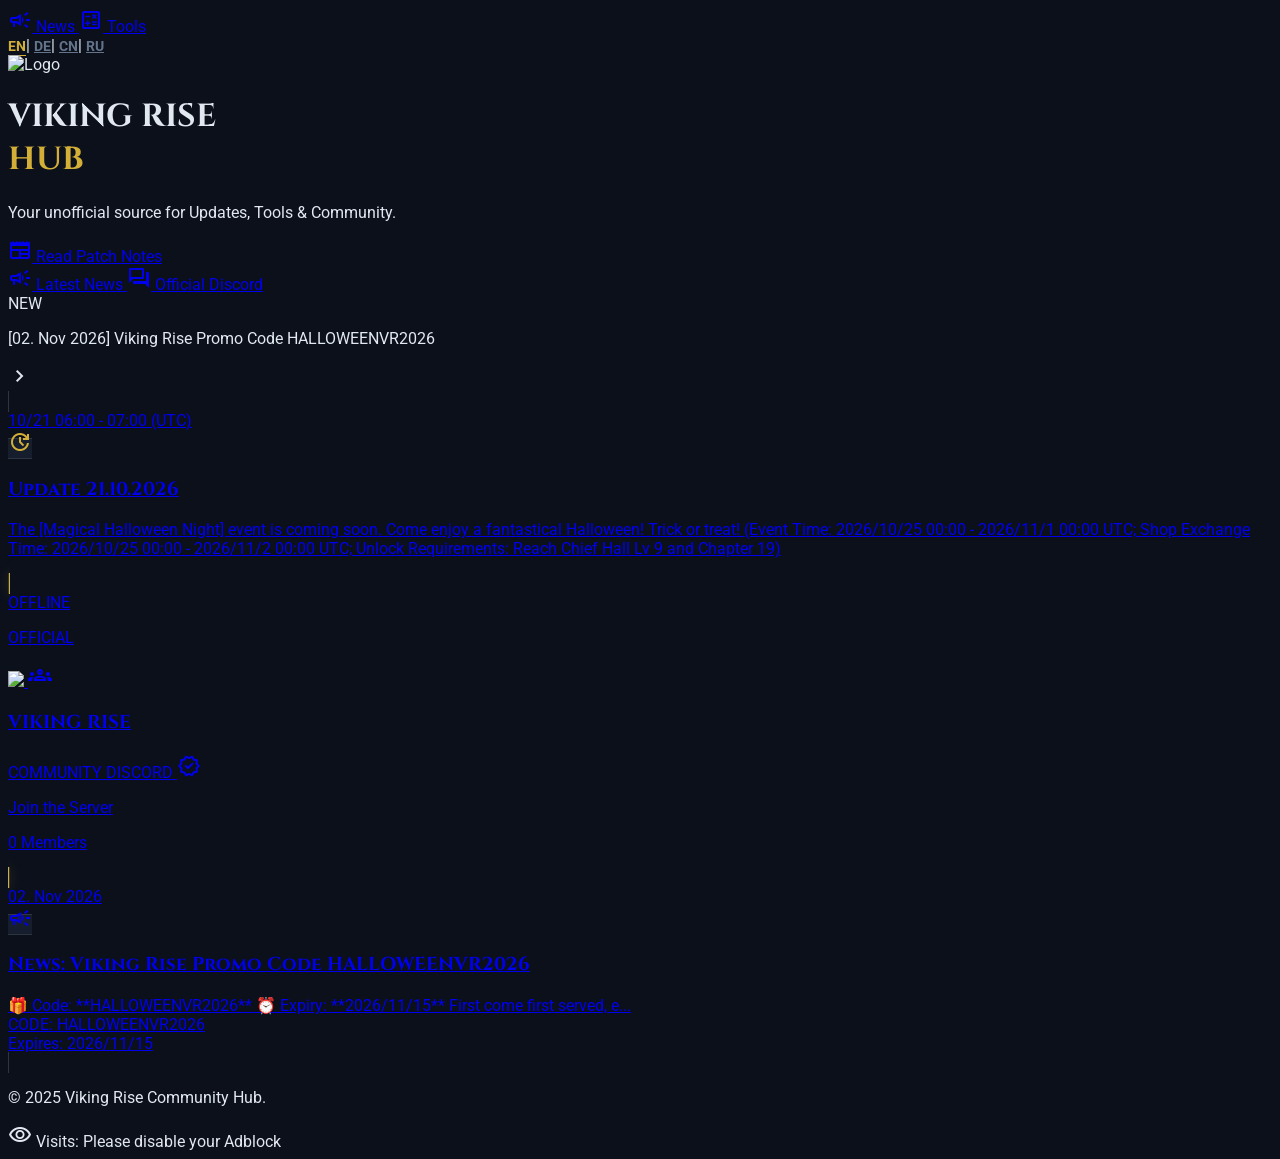
==== commit 5d04b2f4: "Add Viking Rise player calculators and gathering tips" ====
--- a/index.html
+++ b/index.html
@@ -63,10 +63,16 @@
 
     <nav class="absolute top-0 w-full z-50 py-4 md:py-6">
         <div class="container mx-auto px-4 flex justify-between items-center">
+            <div class="flex flex-wrap gap-2">
             <a id="link-news-nav" href="news.html" class="flex items-center gap-2 text-gray-400 hover:text-white transition bg-black/40 backdrop-blur-md px-3 py-2 md:px-4 md:py-2 rounded-full border border-white/10 hover:border-[#d4af37]">
                 <span class="material-symbols-outlined text-[#d4af37] notranslate text-lg md:text-2xl">campaign</span>
                 <span class="font-bold text-xs md:text-sm uppercase tracking-widest">News</span>
             </a>
+            <a id="link-tools-nav" href="tools.html" class="flex items-center gap-2 text-gray-400 hover:text-white transition bg-black/40 backdrop-blur-md px-3 py-2 md:px-4 md:py-2 rounded-full border border-white/10 hover:border-[#d4af37]">
+                <span class="material-symbols-outlined text-[#d4af37] notranslate text-lg md:text-2xl">calculate</span>
+                <span id="btn-tools" class="font-bold text-xs md:text-sm">Tools</span>
+            </a>
+            </div>
             
             <div class="flex items-center bg-black/40 backdrop-blur-md px-3 py-2 md:px-4 md:py-2 rounded-full border border-white/10">
                 <div class="flex items-center gap-2 md:gap-3 text-xs md:text-sm font-bold">
@@ -137,7 +143,7 @@
 
                 <div class="relative z-10 flex flex-col items-center h-full w-full">
                     
-                    <p id="discord-official-label" class="text-[10px] font-bold text-[#d4af37] uppercase tracking-[0.2em] mb-2 drop-shadow-md">OFFICIAL</p>
+                    <p id="discord-official-label" class="text-[16px] font-bold text-[#d4af37] uppercase tracking-[0.2em] mb-2 drop-shadow-md">OFFICIAL</p>
 
                     <img id="discord-icon" src="favicon.png" class="w-16 h-16 rounded-full mb-2 shadow-lg border-2 border-[#5865F2] hidden group-hover:scale-110 transition-transform duration-500">
                     <span id="discord-fallback-icon" class="material-symbols-outlined text-4xl md:text-5xl text-[#5865F2] mb-2 md:mb-4 notranslate group-hover:scale-110 transition-transform">groups</span>
@@ -169,6 +175,14 @@
 
     <footer class="bg-black/50 border-t border-white/5 py-6 md:py-8 text-center">
         <p class="text-gray-600 text-xs md:text-sm">&copy; 2025 Viking Rise Community Hub.</p>
+        
+        <div class="mt-3 flex justify-center items-center gap-2 opacity-50 hover:opacity-100 transition-opacity">
+            <span class="material-symbols-outlined text-xs text-[#d4af37]">visibility</span>
+            <span class="text-[10px] text-gray-400 uppercase tracking-widest">
+                <span id="txt-visits">Visits</span>: 
+                <span id="page-counter" class="text-[#d4af37] font-mono font-bold">...</span>
+            </span>
+        </div>
     </footer>
 
     <script>
@@ -179,7 +193,8 @@
                 c1_title: "Latest Updates", c1_desc: "Always up to date.", 
                 c2_title: "News & Events", c2_desc: "Loading latest news...", 
                 disc_official: "OFFICIAL", disc_community: "COMMUNITY DISCORD",
-                news_prefix: "News", ticker_badge: "NEW", expiry: "Expires:" 
+                news_prefix: "News", ticker_badge: "NEW", expiry: "Expires:",
+                visits: "Visits" // NEU
             },
             de: { 
                 subtitle: "Deine inoffizielle Quelle für Updates, Tools & Community.", 
@@ -187,7 +202,8 @@
                 c1_title: "Aktuelle Updates", c1_desc: "Immer auf dem neuesten Stand.", 
                 c2_title: "News & Events", c2_desc: "Lade aktuelle News...", 
                 disc_official: "OFFIZIELLER", disc_community: "COMMUNITY DISCORD",
-                news_prefix: "News", ticker_badge: "NEU", expiry: "Läuft ab:" 
+                news_prefix: "News", ticker_badge: "NEU", expiry: "Läuft ab:",
+                visits: "Besuche" // NEU
             },
             cn: { 
                 subtitle: "您的维京崛起非官方更新、工具和社区来源。", 
@@ -195,7 +211,8 @@
                 c1_title: "最新更新", c1_desc: "始终保持最新。", 
                 c2_title: "新闻与活动", c2_desc: "正在加载最新新闻...", 
                 disc_official: "官方", disc_community: "社区 DISCORD",
-                news_prefix: "新闻", ticker_badge: "最新", expiry: "过期:" 
+                news_prefix: "新闻", ticker_badge: "最新", expiry: "过期:",
+                visits: "访问量" // NEU
             },
             ru: { 
                 subtitle: "Ваш неофициальный источник новостей.", 
@@ -203,7 +220,8 @@
                 c1_title: "Обновления", c1_desc: "Всегда актуально.", 
                 c2_title: "Новости и события", c2_desc: "Загрузка новостей...", 
                 disc_official: "ОФИЦИАЛЬНЫЙ", disc_community: "DISCORD СООБЩЕСТВА",
-                news_prefix: "Новости", ticker_badge: "НОВОЕ", expiry: "Истекает:" 
+                news_prefix: "Новости", ticker_badge: "НОВОЕ", expiry: "Истекает:",
+                visits: "Визиты" // NEU
             }
         };
         const urlParams = new URLSearchParams(window.location.search);
@@ -212,34 +230,37 @@
 
         function updateContent() {
             const t = translations[curLang];
+            document.getElementById('btn-tools').textContent = {en:'Tools', de:'Werkzeuge', cn:'工具', ru:'Инструменты'}[curLang];
             document.getElementById('txt-subtitle').innerText = t.subtitle;
             document.getElementById('btn-updates').innerText = t.btn_updates;
             document.getElementById('btn-news').innerText = t.btn_news;
             document.getElementById('btn-discord').innerText = t.btn_discord;
             
-            // Updates Karte
             document.getElementById('card1-title').innerText = t.c1_title;
             if(document.getElementById('card1-desc').innerText === "Loading..." || document.getElementById('card1-desc').innerText === "Always up to date.") {
                  document.getElementById('card1-desc').innerText = t.c1_desc;
             }
 
-            // News Karte
             document.getElementById('card2-title').innerText = t.c2_title;
             if(document.getElementById('card2-desc').innerText.startsWith("Loading")) {
                  document.getElementById('card2-desc').innerText = t.c2_desc;
             }
 
-            // Discord Karte (Neue Labels)
             document.getElementById('discord-official-label').innerText = t.disc_official;
             document.getElementById('discord-community-label').innerText = t.disc_community;
             
             document.getElementById('ticker-badge').innerText = t.ticker_badge;
+            
+            // NEU: Übersetzung für "Visits" anwenden
+            const visitEl = document.getElementById('txt-visits');
+            if(visitEl) visitEl.innerText = t.visits;
             
             document.documentElement.lang = curLang;
             const suffix = `?lang=${curLang}`;
             document.getElementById('link-updates').href = "updates.html" + suffix;
             document.getElementById('card-link-updates').href = "updates.html" + suffix;
             document.getElementById('link-news-nav').href = "news.html" + suffix;
+            document.getElementById('link-tools-nav').href = "tools.html" + suffix;
             document.getElementById('link-news-hero').href = "news.html" + suffix;
             document.getElementById('card-link-news').href = "news.html" + suffix;
             
@@ -248,7 +269,7 @@
             });
         }
 
-        // --- 1. LATEST UPDATES (Links) ---
+        // --- 1. LATEST UPDATES ---
         async function fetchLatestUpdate() {
             try {
                 const res = await fetch('patchnotes.json?v=' + Date.now());
@@ -276,7 +297,7 @@
             } catch (e) { console.error("Updates error", e); }
         }
 
-        // --- 2. NEWS & TICKER (Rechts) ---
+        // --- 2. NEWS & TICKER ---
         let tickerItems = [];
         let tickerIndex = 0;
 
@@ -329,51 +350,106 @@
             tickerIndex = (tickerIndex + 1) % tickerItems.length;
         }
 
-        // --- 3. DISCORD + BANNER (Mitte) ---
+        // --- 3. DISCORD MIT CACHE ---
+        const CACHE_KEY = 'vr_discord_data';
+        const CACHE_TIME = 1000 * 60 * 10; 
+
         async function fetchDiscordStatus() {
+            let data = null;
             try {
-                const res = await fetch('https://discord.com/api/v9/invites/vikingrise?with_counts=true');
+                const cached = localStorage.getItem(CACHE_KEY);
+                if (cached) {
+                    const parsed = JSON.parse(cached);
+                    if (Date.now() - parsed.timestamp < CACHE_TIME) {
+                        data = parsed.data;
+                    }
+                }
+            } catch(e) {}
+
+            if (!data) {
+                try {
+                    const res = await fetch('https://discord.com/api/v9/invites/vikingrise?with_counts=true');
+                    if (res.ok) {
+                        const apiData = await res.json();
+                        data = apiData;
+                        localStorage.setItem(CACHE_KEY, JSON.stringify({
+                            timestamp: Date.now(),
+                            data: apiData
+                        }));
+                    }
+                } catch (e) { console.error("API Limit/Error", e); }
+            }
+
+            if (!data) {
+                try {
+                    const cached = localStorage.getItem(CACHE_KEY);
+                    if (cached) data = JSON.parse(cached).data;
+                } catch(e) {}
+            }
+
+            if (data && data.guild) {
+                if (data.guild.icon) {
+                    const iconUrl = `https://cdn.discordapp.com/icons/${data.guild.id}/${data.guild.icon}.png`;
+                    const img = document.getElementById('discord-icon');
+                    img.src = iconUrl;
+                    img.classList.remove('hidden');
+                    document.getElementById('discord-fallback-icon').classList.add('hidden');
+                }
+
+                if (data.guild.banner) {
+                    const bannerUrl = `https://cdn.discordapp.com/banners/${data.guild.id}/${data.guild.banner}.jpg?size=600`;
+                    const card = document.getElementById('discord-card');
+                    card.style.backgroundImage = `linear-gradient(to bottom, rgba(0,0,0,0.6), rgba(0,0,0,0.9)), url(${bannerUrl})`;
+                }
+
+                const online = data.approximate_presence_count.toLocaleString();
+                const total = data.approximate_member_count.toLocaleString();
+                
+                const elStatus = document.getElementById('discord-status-text');
+                const elTotal = document.getElementById('discord-total-text');
+                const elBadge = document.getElementById('discord-online-badge');
+
+                const onlineText = curLang === 'de' ? 'Online' : 'Online';
+                const membersText = curLang === 'de' ? 'Mitglieder' : 'Members';
+
+                elStatus.innerHTML = `<span class="text-white font-bold text-lg">${online}</span> <span class="text-green-400">${onlineText}</span>`;
+                elTotal.innerText = `${total} ${membersText}`;
+                elTotal.classList.remove('hidden');
+
+                elBadge.innerText = "LIVE";
+                elBadge.className = "text-[10px] font-mono text-green-400 font-bold";
+            } else {
+                document.getElementById('discord-status-text').innerText = "Join the Server";
+            }
+        }
+
+        // --- 4. VISIT COUNTER (Robust) ---
+        async function initCounter() {
+            // Wenn der AdBlocker aktiv ist, wirft fetch oft direkt einen Fehler.
+            // Die "1337" ist der Fallback.
+            const namespace = 'vikingrise1337'; 
+            const key = 'homepage_visits';
+            const el = document.getElementById('page-counter');
+            
+            try {
+                // Wir nutzen counterapi.dev - kostenlos und ohne Anmeldung
+                const res = await fetch(`https://api.counterapi.dev/v1/${namespace}/${key}/up`);
+                if(!res.ok) throw new Error("API returned status: " + res.status);
+                
                 const data = await res.json();
-
-                if (data && data.guild) {
-                    if (data.guild.icon) {
-                        const iconUrl = `https://cdn.discordapp.com/icons/${data.guild.id}/${data.guild.icon}.png`;
-                        const img = document.getElementById('discord-icon');
-                        img.src = iconUrl;
-                        img.classList.remove('hidden');
-                        document.getElementById('discord-fallback-icon').classList.add('hidden');
-                    }
-
-                    if (data.guild.banner) {
-                        const bannerUrl = `https://cdn.discordapp.com/banners/${data.guild.id}/${data.guild.banner}.jpg?size=600`;
-                        const card = document.getElementById('discord-card');
-                        card.style.backgroundImage = `linear-gradient(to bottom, rgba(0,0,0,0.6), rgba(0,0,0,0.9)), url(${bannerUrl})`;
-                    }
-
-                    const online = data.approximate_presence_count.toLocaleString();
-                    const total = data.approximate_member_count.toLocaleString();
-                    
-                    const elStatus = document.getElementById('discord-status-text');
-                    const elTotal = document.getElementById('discord-total-text');
-                    const elBadge = document.getElementById('discord-online-badge');
-
-                    const onlineText = curLang === 'de' ? 'Online' : 'Online';
-                    const membersText = curLang === 'de' ? 'Mitglieder' : 'Members';
-
-                    elStatus.innerHTML = `<span class="text-white font-bold text-lg">${online}</span> <span class="text-green-400">${onlineText}</span>`;
-                    elTotal.innerText = `${total} ${membersText}`;
-                    elTotal.classList.remove('hidden');
-
-                    elBadge.innerText = "LIVE";
-                    elBadge.className = "text-[10px] font-mono text-green-400 font-bold";
-                }
-            } catch (e) { document.getElementById('discord-status-text').innerText = "Join the Server"; }
+                el.innerText = data.count.toLocaleString();
+            } catch (e) {
+                console.error("Counter failed (likely adblocker):", e);
+                // Statischer Fallback, damit die Seite nicht kaputt aussieht
+                el.innerText = "Please disable your Adblock"; 
+            }
         }
 
         updateContent();
         initTicker();
         fetchLatestUpdate();
         fetchDiscordStatus();
+        initCounter();
     </script>
 </body>
 </html>
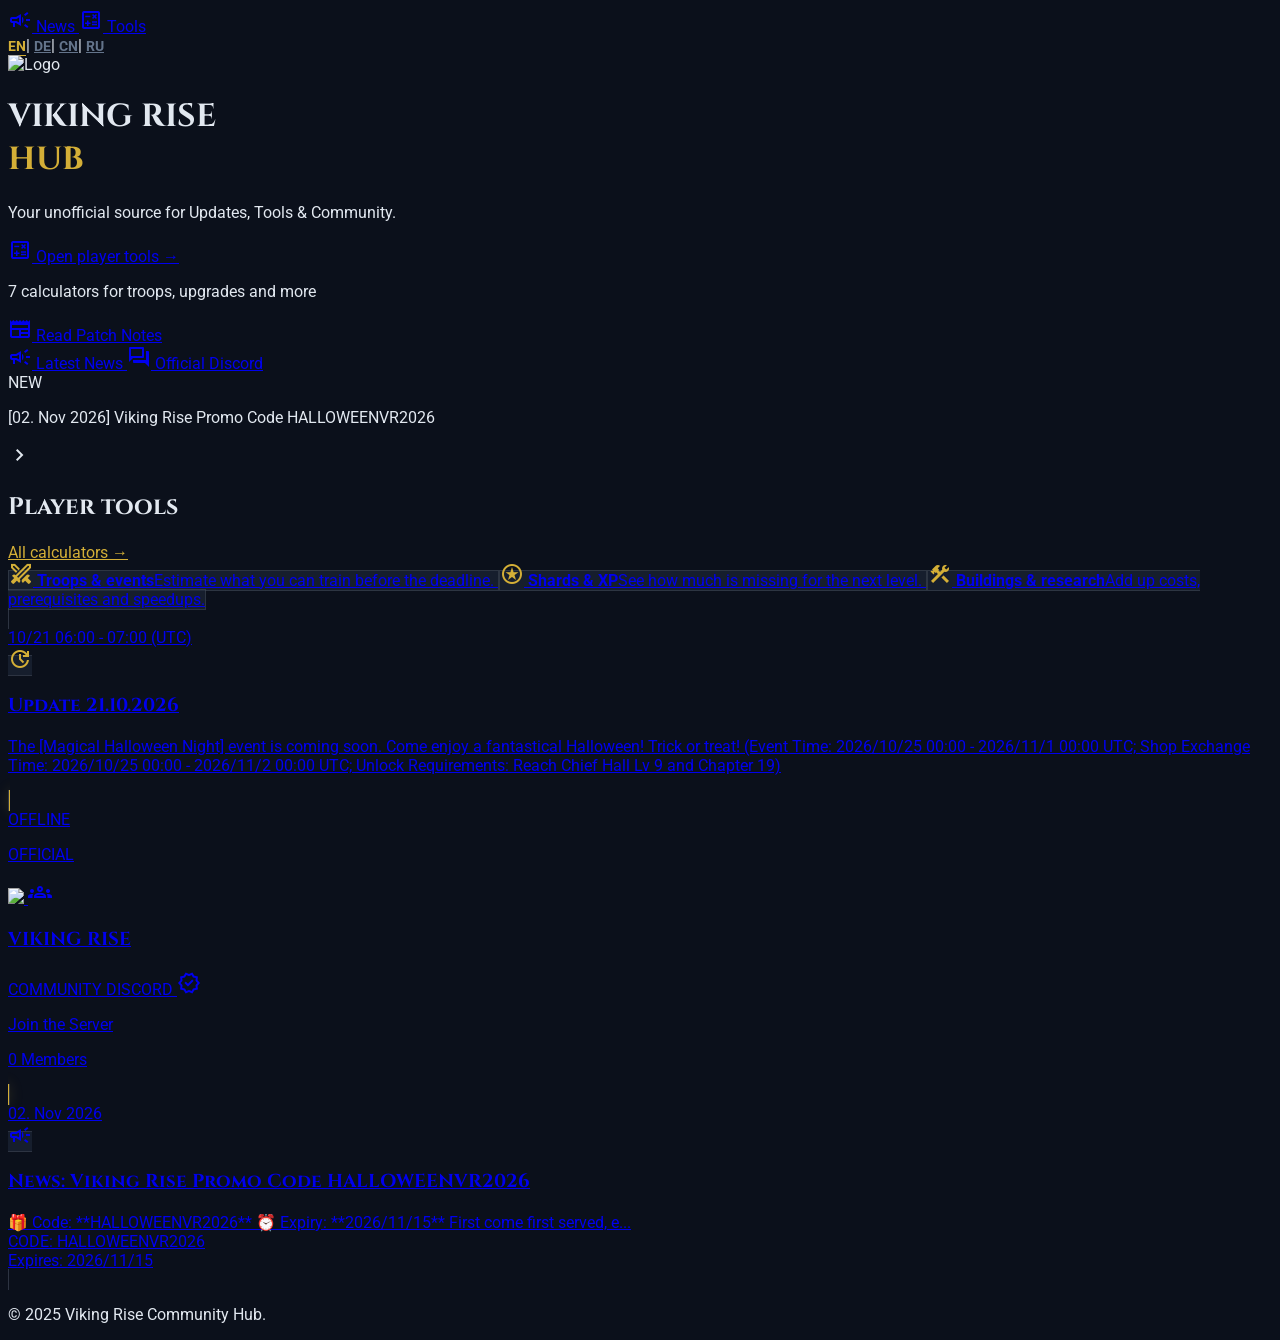
==== commit d15c9490: "Expand player tools and feature them on the home page" ====
--- a/index.html
+++ b/index.html
@@ -96,9 +96,15 @@
             <p id="txt-subtitle" class="text-sm md:text-2xl text-gray-300 mb-8 md:mb-10 font-light tracking-wide max-w-xs md:max-w-none mx-auto">
                 Your unofficial source for Updates, Tools & Community.
             </p>
+            <a id="link-tools-hero" href="tools.html" class="inline-flex items-center gap-3 px-7 py-3 md:px-9 md:py-4 mb-3 bg-[#d4af37] text-black rounded font-bold text-base md:text-lg shadow-lg hover:bg-[#e8c85d] transition-colors">
+                <span class="material-symbols-outlined notranslate" aria-hidden="true">calculate</span>
+                <span id="tools-hero-title">Open player tools</span>
+                <span aria-hidden="true">→</span>
+            </a>
+            <p id="tools-hero-note" class="text-sm text-gray-300 mb-7">7 calculators for troops, upgrades and more</p>
             
             <div class="flex flex-col sm:flex-row gap-3 md:gap-4 justify-center w-full max-w-md sm:max-w-none mb-8 md:mb-10">
-                <a id="link-updates" href="updates.html" class="group relative w-full sm:w-auto px-6 py-3 md:px-8 md:py-4 bg-[#d4af37] text-black font-bold text-base md:text-lg rounded shadow-[0_0_15px_rgba(212,175,55,0.3)] hover:shadow-[0_0_30px_rgba(212,175,55,0.6)] transition-all overflow-hidden flex justify-center items-center">
+                <a id="link-updates" href="updates.html" class="group relative w-full sm:w-auto px-6 py-3 md:px-8 md:py-4 bg-white/10 backdrop-blur text-white font-bold text-base md:text-lg rounded border border-white/20 hover:bg-white/20 transition-colors overflow-hidden flex justify-center items-center">
                     <span class="relative z-10 flex items-center gap-2">
                         <span class="material-symbols-outlined notranslate">newspaper</span> <span id="btn-updates">Read Patch Notes</span>
                     </span>
@@ -122,7 +128,30 @@
         </div>
     </div>
 
-    <div class="bg-[#0b101b] py-12 md:py-20 px-4 -mt-10 md:-mt-20 relative z-20">
+    <section class="bg-[#0b101b] pt-8 pb-10 px-4 relative z-20" aria-labelledby="tools-feature-title">
+        <div class="container mx-auto">
+            <div class="flex flex-wrap items-baseline justify-between gap-3 mb-4">
+                <h2 class="viking-font text-2xl md:text-3xl font-bold text-white" id="tools-feature-title">Player tools</h2>
+                <a id="link-tools-all" href="tools.html" class="gold-text text-sm font-bold underline underline-offset-4">All calculators →</a>
+            </div>
+            <div class="grid grid-cols-1 md:grid-cols-3 gap-4">
+                <a data-tool="troops" href="tools.html#troops" class="glass-panel rounded-xl p-5 flex items-center gap-4">
+                    <span class="material-symbols-outlined gold-text notranslate" aria-hidden="true">swords</span>
+                    <span><strong class="block text-white">Troops &amp; events</strong><span class="block text-sm text-gray-300">Estimate what you can train before the deadline.</span></span>
+                </a>
+                <a data-tool="growth" href="tools.html#growth" class="glass-panel rounded-xl p-5 flex items-center gap-4">
+                    <span class="material-symbols-outlined gold-text notranslate" aria-hidden="true">stars</span>
+                    <span><strong class="block text-white">Shards &amp; XP</strong><span class="block text-sm text-gray-300">See how much is missing for the next level.</span></span>
+                </a>
+                <a data-tool="upgrades" href="tools.html#upgrades" class="glass-panel rounded-xl p-5 flex items-center gap-4">
+                    <span class="material-symbols-outlined gold-text notranslate" aria-hidden="true">construction</span>
+                    <span><strong class="block text-white">Buildings &amp; research</strong><span class="block text-sm text-gray-300">Add up costs, prerequisites and speedups.</span></span>
+                </a>
+            </div>
+        </div>
+    </section>
+
+    <div class="bg-[#0b101b] py-10 md:py-14 px-4 relative z-20">
         <div class="container mx-auto grid grid-cols-1 md:grid-cols-3 gap-6 md:gap-8">
             
             <a id="card-link-updates" href="updates.html" class="glass-panel p-6 md:p-8 rounded-2xl flex flex-col items-center text-center group cursor-pointer relative overflow-hidden">
@@ -175,14 +204,6 @@
 
     <footer class="bg-black/50 border-t border-white/5 py-6 md:py-8 text-center">
         <p class="text-gray-600 text-xs md:text-sm">&copy; 2025 Viking Rise Community Hub.</p>
-        
-        <div class="mt-3 flex justify-center items-center gap-2 opacity-50 hover:opacity-100 transition-opacity">
-            <span class="material-symbols-outlined text-xs text-[#d4af37]">visibility</span>
-            <span class="text-[10px] text-gray-400 uppercase tracking-widest">
-                <span id="txt-visits">Visits</span>: 
-                <span id="page-counter" class="text-[#d4af37] font-mono font-bold">...</span>
-            </span>
-        </div>
     </footer>
 
     <script>
@@ -194,7 +215,6 @@
                 c2_title: "News & Events", c2_desc: "Loading latest news...", 
                 disc_official: "OFFICIAL", disc_community: "COMMUNITY DISCORD",
                 news_prefix: "News", ticker_badge: "NEW", expiry: "Expires:",
-                visits: "Visits" // NEU
             },
             de: { 
                 subtitle: "Deine inoffizielle Quelle für Updates, Tools & Community.", 
@@ -203,7 +223,6 @@
                 c2_title: "News & Events", c2_desc: "Lade aktuelle News...", 
                 disc_official: "OFFIZIELLER", disc_community: "COMMUNITY DISCORD",
                 news_prefix: "News", ticker_badge: "NEU", expiry: "Läuft ab:",
-                visits: "Besuche" // NEU
             },
             cn: { 
                 subtitle: "您的维京崛起非官方更新、工具和社区来源。", 
@@ -212,7 +231,6 @@
                 c2_title: "新闻与活动", c2_desc: "正在加载最新新闻...", 
                 disc_official: "官方", disc_community: "社区 DISCORD",
                 news_prefix: "新闻", ticker_badge: "最新", expiry: "过期:",
-                visits: "访问量" // NEU
             },
             ru: { 
                 subtitle: "Ваш неофициальный источник новостей.", 
@@ -221,16 +239,31 @@
                 c2_title: "Новости и события", c2_desc: "Загрузка новостей...", 
                 disc_official: "ОФИЦИАЛЬНЫЙ", disc_community: "DISCORD СООБЩЕСТВА",
                 news_prefix: "Новости", ticker_badge: "НОВОЕ", expiry: "Истекает:",
-                visits: "Визиты" // NEU
             }
         };
         const urlParams = new URLSearchParams(window.location.search);
         let curLang = urlParams.get('lang') || 'en';
         if(!['en','de','cn','ru'].includes(curLang)) curLang = 'en';
 
+        const toolsCopy = {
+            en: {nav:'Tools', heading:'Player tools', hero:'Open player tools', note:'7 calculators for troops, upgrades and more', all:'All calculators →',
+                troops:['Troops & events','Estimate what you can train before the deadline.'], growth:['Shards & XP','See how much is missing for the next level.'], upgrades:['Buildings & research','Add up costs, prerequisites and speedups.']},
+            de: {nav:'Werkzeuge', heading:'Spielerwerkzeuge', hero:'Spielerwerkzeuge öffnen', note:'7 Rechner für Truppen, Ausbau und mehr', all:'Alle Rechner →',
+                troops:['Truppen & Events','Schätze, wie viele Truppen du bis zum Event-Ende schaffst.'], growth:['Scherben & EP','Sieh, was dir bis zur Zielstufe fehlt.'], upgrades:['Bau & Forschung','Berechne Kosten, Voraussetzungen und Beschleuniger.']},
+            cn: {nav:'工具', heading:'玩家工具', hero:'打开玩家工具', note:'7 个计算器，涵盖部队、升级等', all:'全部计算器 →',
+                troops:['部队与活动','估算活动结束前可训练多少部队。'], growth:['碎片与经验','查看达到目标等级还差多少材料。'], upgrades:['建造与研究','汇总费用、前置条件和加速。']},
+            ru: {nav:'Инструменты', heading:'Инструменты игрока', hero:'Открыть инструменты', note:'7 калькуляторов для войск, улучшений и не только', all:'Все калькуляторы →',
+                troops:['Войска и события','Оцените, сколько войск успеете обучить.'], growth:['Осколки и опыт','Узнайте, сколько не хватает до цели.'], upgrades:['Здания и исследования','Сложите затраты, требования и ускорения.']}
+        };
+
         function updateContent() {
             const t = translations[curLang];
-            document.getElementById('btn-tools').textContent = {en:'Tools', de:'Werkzeuge', cn:'工具', ru:'Инструменты'}[curLang];
+            const tool = toolsCopy[curLang];
+            document.getElementById('btn-tools').textContent = tool.nav;
+            document.getElementById('tools-feature-title').textContent = tool.heading;
+            document.getElementById('tools-hero-title').textContent = tool.hero;
+            document.getElementById('tools-hero-note').textContent = tool.note;
+            document.getElementById('link-tools-all').textContent = tool.all;
             document.getElementById('txt-subtitle').innerText = t.subtitle;
             document.getElementById('btn-updates').innerText = t.btn_updates;
             document.getElementById('btn-news').innerText = t.btn_news;
@@ -251,9 +284,6 @@
             
             document.getElementById('ticker-badge').innerText = t.ticker_badge;
             
-            // NEU: Übersetzung für "Visits" anwenden
-            const visitEl = document.getElementById('txt-visits');
-            if(visitEl) visitEl.innerText = t.visits;
             
             document.documentElement.lang = curLang;
             const suffix = `?lang=${curLang}`;
@@ -261,6 +291,14 @@
             document.getElementById('card-link-updates').href = "updates.html" + suffix;
             document.getElementById('link-news-nav').href = "news.html" + suffix;
             document.getElementById('link-tools-nav').href = "tools.html" + suffix;
+            document.getElementById('link-tools-hero').href = "tools.html" + suffix;
+            document.getElementById('link-tools-all').href = "tools.html" + suffix;
+            for (const card of document.querySelectorAll('[data-tool]')) {
+                const key = card.dataset.tool;
+                card.href = "tools.html" + suffix + "#" + key;
+                card.querySelector('strong').textContent = tool[key][0];
+                card.querySelector('span.block').textContent = tool[key][1];
+            }
             document.getElementById('link-news-hero').href = "news.html" + suffix;
             document.getElementById('card-link-news').href = "news.html" + suffix;
             
@@ -423,33 +461,10 @@
             }
         }
 
-        // --- 4. VISIT COUNTER (Robust) ---
-        async function initCounter() {
-            // Wenn der AdBlocker aktiv ist, wirft fetch oft direkt einen Fehler.
-            // Die "1337" ist der Fallback.
-            const namespace = 'vikingrise1337'; 
-            const key = 'homepage_visits';
-            const el = document.getElementById('page-counter');
-            
-            try {
-                // Wir nutzen counterapi.dev - kostenlos und ohne Anmeldung
-                const res = await fetch(`https://api.counterapi.dev/v1/${namespace}/${key}/up`);
-                if(!res.ok) throw new Error("API returned status: " + res.status);
-                
-                const data = await res.json();
-                el.innerText = data.count.toLocaleString();
-            } catch (e) {
-                console.error("Counter failed (likely adblocker):", e);
-                // Statischer Fallback, damit die Seite nicht kaputt aussieht
-                el.innerText = "Please disable your Adblock"; 
-            }
-        }
-
         updateContent();
         initTicker();
         fetchLatestUpdate();
         fetchDiscordStatus();
-        initCounter();
     </script>
 </body>
 </html>
